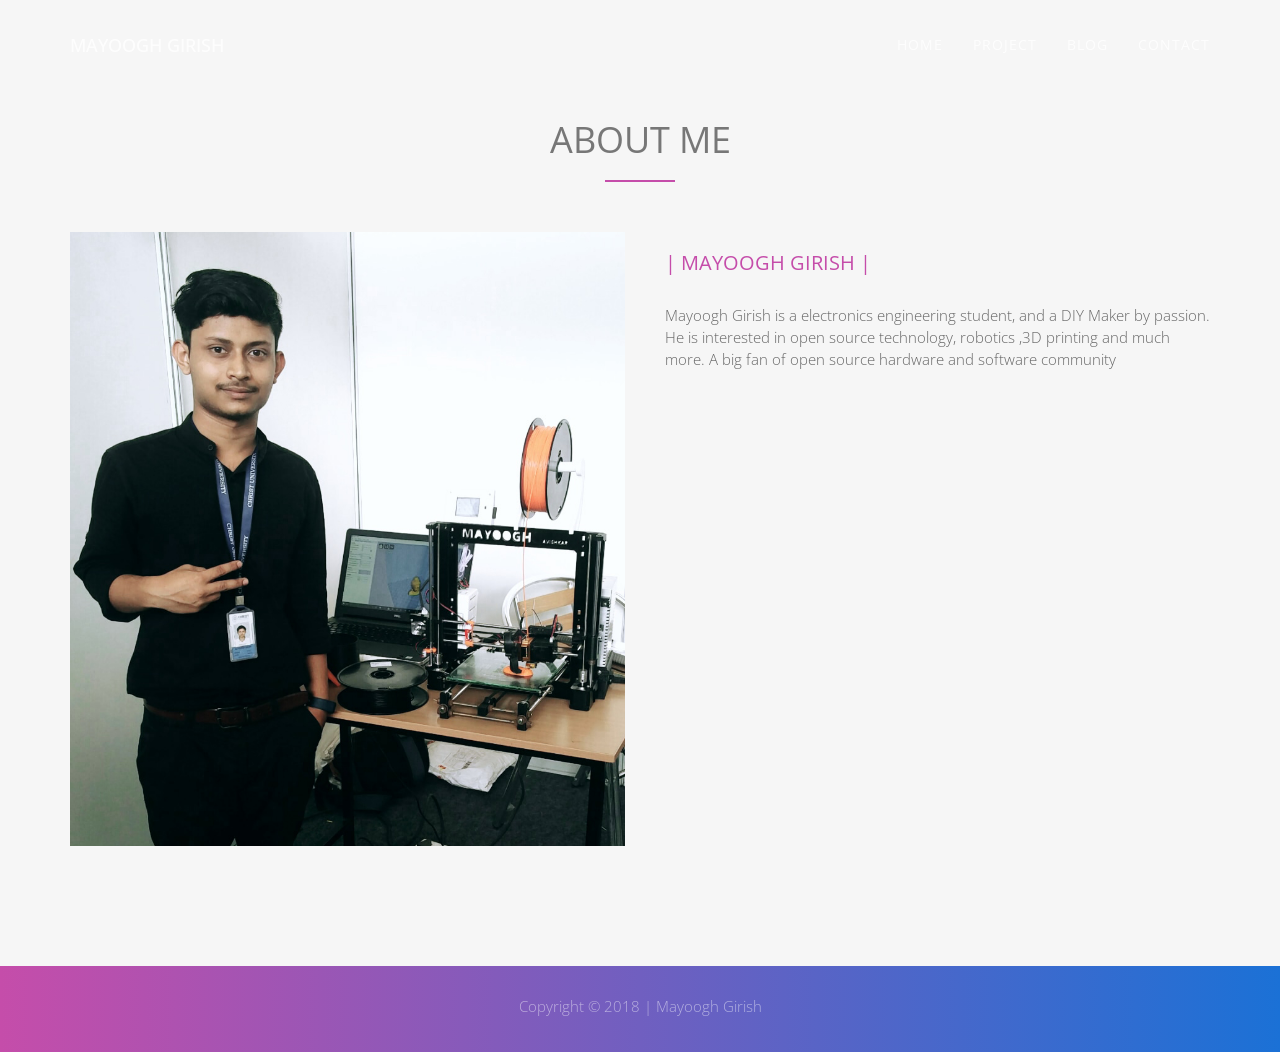
==== about.html @ 4ab5d03f "UI Update * Background image changed * Overlay Changed" ====
<!DOCTYPE html>
<html lang="en">
<head>
<meta charset="utf-8">
<meta name="viewport" content="width=device-width, initial-scale=1">
<title>Mayoogh Girish</title>
<meta name="description" content="">
<meta name="author" content="">

<!-- Favicons
    ================================================== -->
<link rel="shortcut icon" href="img/favicon.ico" type="image/x-icon">
<link rel="apple-touch-icon" href="img/apple-touch-icon.png">
<link rel="apple-touch-icon" sizes="72x72" href="img/apple-touch-icon-72x72.png">
<link rel="apple-touch-icon" sizes="114x114" href="img/apple-touch-icon-114x114.png">

<!-- Bootstrap -->
<link rel="stylesheet" type="text/css"  href="css/bootstrap.css">
<link rel="stylesheet" type="text/css" href="fonts/font-awesome/css/font-awesome.css">

<!-- Slider
    ================================================== -->
<link href="css/owl.carousel.css" rel="stylesheet" media="screen">
<link href="css/owl.theme.css" rel="stylesheet" media="screen">

<!-- Stylesheet
    ================================================== -->
<link rel="stylesheet" type="text/css"  href="css/style.css">
<link rel="stylesheet" type="text/css" href="css/nivo-lightbox/nivo-lightbox.css">
<link rel="stylesheet" type="text/css" href="css/nivo-lightbox/default.css">
<link href="http://fonts.googleapis.com/css?family=Open+Sans:400,700,800,600,300" rel="stylesheet" type="text/css">

<!-- HTML5 shim and Respond.js for IE8 support of HTML5 elements and media queries -->
<!-- WARNING: Respond.js doesn't work if you view the page via file:// -->
<!--[if lt IE 9]>
      <script src="https://oss.maxcdn.com/html5shiv/3.7.2/html5shiv.min.js"></script>
      <script src="https://oss.maxcdn.com/respond/1.4.2/respond.min.js"></script>
    <![endif]-->

</head>
<body id="page-top" data-spy="scroll" data-target=".navbar-fixed-top">
<!-- Navigation
    ==========================================-->
<nav id="menu" class="navbar navbar-default navbar-fixed-top">
  <div class="container"> 
    <!-- Brand and toggle get grouped for better mobile display -->
    <div class="navbar-header">
      <button type="button" class="navbar-toggle collapsed" data-toggle="collapse" data-target="#bs-example-navbar-collapse-1"> <span class="sr-only">Toggle navigation</span> <span class="icon-bar"></span> <span class="icon-bar"></span> <span class="icon-bar"></span> </button>
      <a class="navbar-brand page-scroll" href="#page-top">Mayoogh Girish</a> </div>
    
    <!-- Collect the nav links, forms, and other content for toggling -->
    <div class="collapse navbar-collapse" id="bs-example-navbar-collapse-1">
      <ul class="nav navbar-nav navbar-right">
        <li><a href="index.html" class="page-scroll">Home</a></li>
        <li><a href="project.html" class="page-scroll">Project</a></li>
        <li><a href="http://igniteinnovateideas.wordpress.com" class="page-scroll">Blog</a></li>
        <!-- <li><a href="#testimonials" class="page-scroll">Testimonials</a></li> -->
        <li><a href="contact.html" class="page-scroll">Contact</a></li>
      </ul>
    </div>
    <!-- /.navbar-collapse --> 
  </div>
  <!-- /.container-fluid --> 
</nav>

<div id="about">
  <div class="container">
    <div class="section-title text-center center">
      <h2>About Me</h2>
      <hr>
    </div>
    <div class="row">
      <div class="col-xs-12 col-md-6"> <img src="img/Mayoogh Girish.jpg" class="img-responsive" alt="" align="left"> </div>
      <div class="col-xs-12 col-md-6">
        <div class="about-text">
          <h3>| MAYOOGH GIRISH |</h3>
          <p>Mayoogh Girish is a electronics engineering student, and a DIY Maker by passion.<br> He is interested in open source technology, robotics ,3D printing and much more. A big fan of open source hardware and software community</p>
        </div>
      </div>
    </div>
  </div>
</div>
<div id="footer">
  <div class="container text-center">
    <p>Copyright &copy; 2018 | Mayoogh Girish </p>  </div>
</div>
<script type="text/javascript" src="js/jquery.1.11.1.js"></script> 
<script type="text/javascript" src="js/bootstrap.js"></script> 
<script type="text/javascript" src="js/SmoothScroll.js"></script> 
<script type="text/javascript" src="js/jquery.counterup.js"></script> 
<script type="text/javascript" src="js/waypoints.js"></script> 
<script type="text/javascript" src="js/nivo-lightbox.js"></script> 
<script type="text/javascript" src="js/jquery.isotope.js"></script> 
<script type="text/javascript" src="js/jqBootstrapValidation.js"></script> 
<script type="text/javascript" src="js/contact_me.js"></script> 
<script type="text/javascript" src="js/owl.carousel.js"></script> 
<script type="text/javascript" src="js/main.js"></script>
</body>
</html>
---- css/style.css ----
body, html {
	font-family: 'Open Sans', sans-serif;
	text-rendering: optimizeLegibility !important;
	-webkit-font-smoothing: antialiased !important;
	color: #666;
	font-weight: 300;
	width: 100% !important;
	height: 100% !important;
}
h2 {
	margin: 0 0 20px 0;
	font-weight: 400;
	font-size: 36px;
	color: #777;
	text-transform: uppercase;
}
h3, h4 {
	font-size: 20px;
	font-weight: 600;
}
h5 {
	text-transform: uppercase;
	font-weight: 700;
	line-height: 20px;
}
p {
	font-size: 15px;
}
p.intro {
	font-size: 16px;
	margin: 12px 0 0;
	line-height: 24px;
}
a {
	color: #C54DAA;
}
a:hover, a:focus {
	text-decoration: none;
	color: #222;
}
ul, ol {
	list-style: none;
}
.clearfix:after {
	visibility: hidden;
	display: block;
	font-size: 0;
	content: " ";
	clear: both;
	height: 0;
}
.clearfix {
	display: inline-block;
}
* html .clearfix {
	height: 1%;
}
.clearfix {
	display: block;
}
ul, ol {
	padding: 0;
	webkit-padding: 0;
	moz-padding: 0;
}
hr {
	height: 2px;
	width: 70px;
	text-align: center;
	position: relative;
	background: #C54DAA;
	margin: 0 auto;
	margin-bottom: 20px;
	border: 0;
}
/* Navigation */
#menu {
	padding: 20px;
	transition: all 0.8s;
}
#menu.navbar-default {
	background-color: rgba(248, 248, 248, 0);
	border-color: rgba(231, 231, 231, 0);
}
#menu a.navbar-brand {
	font-size: 18px;
	color: rgba(255,255,255,0.8);
	font-weight: 500;
	text-transform: uppercase;
}
#menu a.navbar-brand:hover {
	color: #cd65b5;
}
#menu.navbar-default .navbar-nav > li > a {
	text-transform: uppercase;
	color: rgba(255,255,255,0.8);
	font-size: 14px;
	font-weight: 400;
	letter-spacing: 1px;
}
#menu.navbar-default .navbar-nav > li > a:hover {
	color: #cd65b5;
}
.on {
	background-color: rgba(0,0,0,0.8) !important;
	padding: 0 !important;
}
.navbar-default .navbar-nav > .active > a, .navbar-default .navbar-nav > .active > a:hover, .navbar-default .navbar-nav > .active > a:focus {
	color: #C54DAA !important;
	background-color: transparent;
}
.navbar-toggle {
	border-radius: 0;
}
.navbar-default .navbar-toggle:hover, .navbar-default .navbar-toggle:focus {
	background-color: #C54DAA;
	border-color: #C54DAA;
}
.navbar-default .navbar-toggle:hover>.icon-bar {
	background-color: #FFF;
}
.section-title {
	margin-bottom: 50px;
}
.section-title p {
	font-size: 18px;
	color: #888;
}
.btn-custom {
	text-transform: uppercase;
	color: #fff;
	background-color: #C54DAA;
	padding: 14px 20px;
	margin: 0;
	font-size: 15px;
	border-radius: 0;
	margin-top: 20px;
	transition: all 0.3s;
	border-top: 4px solid #b73c9b;
}
.btn-custom:hover, .btn-custom:focus, .btn-custom.focus, .btn-custom:active, .btn-custom.active {
	color: #fff;
	background-color: #b73c9b;
}
/* Header Section */
.intro {
	display: table;
	width: 100%;
	padding: 0;
	background: url(../img/bg.jpg) no-repeat right bottom;
	background-color: #e5e5e5;
	-webkit-background-size: cover;
	-moz-background-size: cover;
	background-size: cover;
	-o-background-size: cover;
}
.intro .overlay {
	/* Permalink - use to edit and share this gradient: http://colorzilla.com/gradient-editor/#1b71d6+0,c54daa+100&0.5+0,0.5+100 */
	background: -moz-linear-gradient(top, rgba(27,113,214,0.5) 0%, rgba(197,77,170,0.5) 100%); /* FF3.6-15 */
	background: -webkit-linear-gradient(top, rgba(27,113,214,0.5) 0%, rgba(197,77,170,0.5) 100%); /* Chrome10-25,Safari5.1-6 */
	background: linear-gradient(to bottom, rgba(27,113,214,0.5) 0%, rgba(197,77,170,0.5) 100%); /* W3C, IE10+, FF16+, Chrome26+, Opera12+, Safari7+ */
filter: progid:DXImageTransform.Microsoft.gradient( startColorstr='#801b71d6', endColorstr='#80c54daa', GradientType=0 ); /* IE6-9 */
}
.intro h1 {
	color: rgba(255,255,255,0.9);
	font-size: 72px;
	font-weight: 100;
	letter-spacing: -1px;
	text-transform: uppercase;
	margin-bottom: 20px;
	margin-top: 0;
}
.intro p {
	color: #fff;
	font-size: 22px;
	font-weight: 300;
	margin-bottom: 40px;
	margin-top: 20px;
}
.intro span {
	color: rgba(255,255,255,0.5);
	font-size: 28px;
	font-weight: 300;
}
header .intro-text {
	padding-top: 250px;
	padding-bottom: 200px;
	padding-left: 100px;
}
/* About Section */
#about {
	padding: 120px 0;
	background: #f6f6f6;
}
#about .about-text {
	margin-left: 10px;
}
#about .about-text h3 {
	font-weight: 400;
	color: #C54DAA;
}
#about img {
	float: right;
}
#about p {
	margin: 30px 0;
	line-height: 22px;
}
/* Services Section */
#services {
	padding: 120px 0;
}
#services h4 {
	color: #C54DAA;
	text-transform: uppercase;
}
#services i.fa {
	font-size: 38px;
	margin-bottom: 20px;
	transition: all 0.5s;
	color: #fff;
	width: 100px;
	height: 100px;
	padding: 30px 0;
	background: #C54DAA;
	border-radius: 50%;
}
/* Portfolio Section */
#portfolio {
	padding: 120px 0;
	background: #f6f6f6;
}
.categories {
	padding-bottom: 40px;
	text-align: center;
}
ul.cat li {
	display: inline-block;
}
ol.type li {
	display: inline-block;
	margin-left: 20px;
}
ol.type li a {
	color: #C54DAA;
	padding: 10px 20px;
	border: 1px solid #C54DAA;
	text-transform: uppercase;
}
ol.type li a.active {
	background: #C54DAA;
	color: #fff;
}
ol.type li a:hover {
	background: #C54DAA;
	color: #fff;
}
.isotope-item {
	z-index: 2
}
.isotope-hidden.isotope-item {
	z-index: 1
}
.isotope, .isotope .isotope-item {
	/* change duration value to whatever you like */
	-webkit-transition-duration: 0.8s;
	-moz-transition-duration: 0.8s;
	transition-duration: 0.8s;
}
.isotope-item {
	margin-right: -1px;
	-webkit-backface-visibility: hidden;
	backface-visibility: hidden;
}
.isotope {
	-webkit-backface-visibility: hidden;
	backface-visibility: hidden;
	-webkit-transition-property: height, width;
	-moz-transition-property: height, width;
	transition-property: height, width;
}
.isotope .isotope-item {
	-webkit-backface-visibility: hidden;
	backface-visibility: hidden;
	-webkit-transition-property: -webkit-transform, opacity;
	-moz-transition-property: -moz-transform, opacity;
	transition-property: transform, opacity;
}
.portfolio-item {
	margin: 15px 0;
	-webkit-transition: all 0.5s ease-out;
	-moz-transition: all 0.5s ease-out;
	-ms-transition: all 0.5s ease-out;
	-o-transition: all 0.5s ease-out;
	transition: all 0.5s ease-out;
}
.portfolio-item:hover {
	-webkit-transform: scale(1.1);
	-moz-transform: scale(1.1);
	-ms-transform: scale(1.1);
	-o-transform: scale(1.1);
	transform: scale(1.1);
}
.portfolio-item .hover-bg {
	height: 195px;
	overflow: hidden;
	position: relative;
}
.hover-bg .hover-text {
	position: absolute;
	text-align: center;
	margin: 0 auto;
	color: #ffffff;
	background: rgba(0, 0, 0, 0.66);
	padding: 30% 0 0 0;
	height: 100%;
	width: 100%;
	opacity: 0;
	transition: all 0.5s;
}
.hover-bg .hover-text>h4 {
	opacity: 0;
	color: #fff;
	-webkit-transform: translateY(100%);
	transform: translateY(100%);
	transition: all 0.3s;
	font-size: 16px;
	font-weight: 300;
}
.hover-bg:hover .hover-text>h4 {
	opacity: 1;
	-webkit-backface-visibility: hidden;
	-webkit-transform: translateY(0);
	transform: translateY(0);
}
.hover-bg .hover-text>i {
	opacity: 0;
	-webkit-transform: translateY(0);
	transform: translateY(0);
	transition: all 0.3s;
}
.hover-bg:hover .hover-text>i {
	opacity: 1;
	-webkit-backface-visibility: hidden;
	-webkit-transform: translateY(100%);
	transform: translateY(100%);
}
.hover-bg:hover .hover-text {
	opacity: 1;
}
#portfolio i.fa {
	font-size: 20px;
	padding: 5px;
	color: #E87E04;
}
/* Achivements Section */
#achievements {
	background: url(../img/bg1.png) no-repeat center bottom fixed;
	background-color: #e5e5e5;
	-webkit-background-size: cover;
	-moz-background-size: cover;
	background-size: cover;
	-o-background-size: cover;
}
#achievements .overlay {
	padding: 120px 0;
	/* Permalink - use to edit and share this gradient: http://colorzilla.com/gradient-editor/#c54daa+0,1b71d6+100&0.6+0,0.6+100 */
	background: -moz-linear-gradient(left, rgba(197,77,170,0.6) 0%, rgba(27,113,214,0.6) 100%); /* FF3.6-15 */
	background: -webkit-linear-gradient(left, rgba(197,77,170,0.6) 0%, rgba(27,113,214,0.6) 100%); /* Chrome10-25,Safari5.1-6 */
	background: linear-gradient(to right, rgba(197,77,170,0.6) 0%, rgba(27,113,214,0.6) 100%); /* W3C, IE10+, FF16+, Chrome26+, Opera12+, Safari7+ */
filter: progid:DXImageTransform.Microsoft.gradient( startColorstr='#99c54daa', endColorstr='#991b71d6', GradientType=1 ); /* IE6-9 */
}
#achievements h2 {
	color: #fff;
}
.achievement-box h4 {
	color: #fff;
	font-size: 16px;
	font-weight: 400;
	margin-left: 5px;
	text-transform: uppercase;
}
.achievement-box span.count {
	font-size: 52px;
	font-weight: 600;
	display: block;
	color: #fff;
	padding: 0;
	margin: 0;
}
/* Testimonials Section */
#testimonials {
	padding: 120px 0 80px 0;
	background: #F6F6F6;
}
#testimonials i.fa {
	color: #8e9599;
	font-size: 36px;
}
#testimonial {
	padding: 30px 0;
}
#testimonial .item {
	display: block;
	width: 100%;
	height: auto;
}
#testimonial img {
	width: 140px;
	height: 140px;
	border-radius: 50%;
}
#testimonial .item p {
	margin: 30px 0;
}
.owl-theme .owl-controls .owl-page span {
	display: block;
	width: 20px;
	height: 6px;
	margin: 5px 7px;
	filter: Alpha(Opacity=1);
	opacity: 1;
	border-radius: 0;
	background: #fff;
	transition: all 0.5s;
	border: 1px solid #ccc;
}
.owl-theme .owl-controls .owl-page.active span, .owl-theme .owl-controls.clickable .owl-page:hover span {
	filter: Alpha(Opacity=100);
	opacity: 1;
	background: #C54DAA;
	border: 1px solid #C54DAA;
}
.owl-theme .owl-controls .owl-page.active span {
	background: #C54DAA;
	border: 1px solid #C54DAA;
}
/* Contact Section */
#contact {
	padding: 120px 0 60px 0;
}
#contact form {
	padding: 30px 0;
}
#contact .text-danger {
	color: #cc0033;
	text-align: left;
}
label {
	font-size: 12px;
	font-weight: 400;
	font-family: 'Open Sans', sans-serif;
	float: left;
}
#contact .form-control {
	display: block;
	width: 100%;
	padding: 6px 12px;
	font-size: 14px;
	line-height: 1.42857143;
	color: #222;
	background-image: none;
	border: 1px solid #ccc;
	border-radius: 0;
	-webkit-box-shadow: none;
	box-shadow: none;
	-webkit-transition: none;
	-o-transition: none;
	transition: none;
}
#contact .form-control:focus {
	border-color: #C54DAA;
	outline: 0;
	-webkit-box-shadow: transparent;
	box-shadow: transparent;
}
.form-control::-webkit-input-placeholder {
color: #2c3e50;
}
.form-control:-moz-placeholder {
color: #2c3e50;
}
.form-control::-moz-placeholder {
color: #2c3e50;
}
.form-control:-ms-input-placeholder {
color: #2c3e50;
}
#contact .social {
	margin-top: 80px;
}
#contact .social ul li {
	display: inline-block;
	margin: 0 20px;
}
#contact .social i.fa {
	font-size: 28px;
	padding: 4px;
	color: #C54DAA;
	transition: all 0.3s;
}
#contact .social i.fa:hover {
	color: #444;
}
.btn:active, .btn.active {
	background-image: none;
	outline: 0;
	-webkit-box-shadow: none;
	box-shadow: none;
}
a:focus, .btn:focus, .btn:active:focus, .btn.active:focus, .btn.focus, .btn:active.focus, .btn.active.focus {
	outline: none;
	outline-offset: none;
}
/* Footer Section*/
#footer {
	/* Permalink - use to edit and share this gradient: http://colorzilla.com/gradient-editor/#c54daa+0,1b71d6+100 */
	background: rgb(197,77,170); /* Old browsers */
	background: -moz-linear-gradient(left, rgba(197,77,170,1) 0%, rgba(27,113,214,1) 100%); /* FF3.6-15 */
	background: -webkit-linear-gradient(left, rgba(197,77,170,1) 0%, rgba(27,113,214,1) 100%); /* Chrome10-25,Safari5.1-6 */
	background: linear-gradient(to right, rgba(197,77,170,1) 0%, rgba(27,113,214,1) 100%); /* W3C, IE10+, FF16+, Chrome26+, Opera12+, Safari7+ */
filter: progid:DXImageTransform.Microsoft.gradient( startColorstr='#c54daa', endColorstr='#1b71d6', GradientType=1 ); /* IE6-9 */
	color: rgba(255,255,255,0.5);
	padding: 30px 0 25px 0;
}
#footer a {
	color: rgba(255,255,255,0.7);
}
#footer a:hover {
	color: #fff;
}

@media (max-width: 1024px) {
#about img {
	float: left;
	margin-bottom: 20px;
}
}
---- css/nivo-lightbox/default.css ----
/*
 * Nivo Lightbox Default Theme v1.0
 * http://dev7studios.com/nivo-lightbox
 *
 * Copyright 2013, Dev7studios
 * Free to use and abuse under the MIT license.
 * http://www.opensource.org/licenses/mit-license.php
 */
 
 .nivo-lightbox-theme-default * {
    -webkit-box-sizing: initial !important;
    -moz-box-sizing: initial !important;
    box-sizing: initial !important;
 }
.nivo-lightbox-theme-default.nivo-lightbox-overlay { 
	background: #666;
	background: rgba(0,0,0,0.6); 
}
.nivo-lightbox-theme-default .nivo-lightbox-content.nivo-lightbox-loading { background: url(loading.gif) no-repeat 50% 50%; }

.nivo-lightbox-theme-default .nivo-lightbox-nav {
	top: 10%;
	width: 8%;
	height: 80%;
	text-indent: -9999px;
	background-repeat: no-repeat;
	background-position: 50% 50%;
	opacity: 0.5;
}
.nivo-lightbox-theme-default .nivo-lightbox-nav:hover { 
	opacity: 1; 
	background-color: transparent;
}
.nivo-lightbox-theme-default .nivo-lightbox-prev { 
	background-image: url(prev.png); 
	border-radius: 0 3px 3px 0;
}
.nivo-lightbox-theme-default .nivo-lightbox-next { 
	background-image: url(next.png); 
	border-radius: 3px 0 0 3px;
}

.nivo-lightbox-theme-default .nivo-lightbox-close {
	display: block;
	background: url(close.png) no-repeat 5px 5px;
	width: 16px;
	height: 16px;
	text-indent: -9999px;
	padding: 5px;
	opacity: 0.5;
}
.nivo-lightbox-theme-default .nivo-lightbox-close:hover { opacity: 1; }

.nivo-lightbox-theme-default .nivo-lightbox-title-wrap { bottom: -7%; }
.nivo-lightbox-theme-default .nivo-lightbox-title {
	font: 14px/20px 'Helvetica Neue', Helvetica, Arial, sans-serif;
	font-style: normal;
	font-weight: normal;
	background: #000;
	color: #fff;
	padding: 7px 15px;
	border-radius: 30px;
}

.nivo-lightbox-theme-default .nivo-lightbox-image img {
	background: #fff;
	-webkit-box-shadow: 0px 1px 1px rgba(0,0,0,0.4);
	   -moz-box-shadow: 0px 1px 1px rgba(0,0,0,0.4);
	        box-shadow: 0px 1px 1px rgba(0,0,0,0.4);
}
.nivo-lightbox-theme-default .nivo-lightbox-ajax,
.nivo-lightbox-theme-default .nivo-lightbox-inline {
	background: #fff;
	padding: 40px;
	-webkit-box-shadow: 0px 1px 1px rgba(0,0,0,0.4);
	   -moz-box-shadow: 0px 1px 1px rgba(0,0,0,0.4);
	        box-shadow: 0px 1px 1px rgba(0,0,0,0.4);
}

@media (-webkit-min-device-pixel-ratio: 1.3),
       (-o-min-device-pixel-ratio: 2.6/2),
       (min--moz-device-pixel-ratio: 1.3),
       (min-device-pixel-ratio: 1.3),
       (min-resolution: 1.3dppx) {

	.nivo-lightbox-theme-default .nivo-lightbox-content.nivo-lightbox-loading { 
		background-image: url(loading@2x.gif); 
		background-size: 32px 32px;
	}
	.nivo-lightbox-theme-default .nivo-lightbox-prev { 
		background-image: url(prev@2x.png); 
		background-size: 48px 48px;
	}
	.nivo-lightbox-theme-default .nivo-lightbox-next { 
		background-image: url(next@2x.png); 
		background-size: 48px 48px;
	}
	.nivo-lightbox-theme-default .nivo-lightbox-close { 
		background-image: url(close@2x.png); 
		background-size: 16px 16px;
	}
	
}
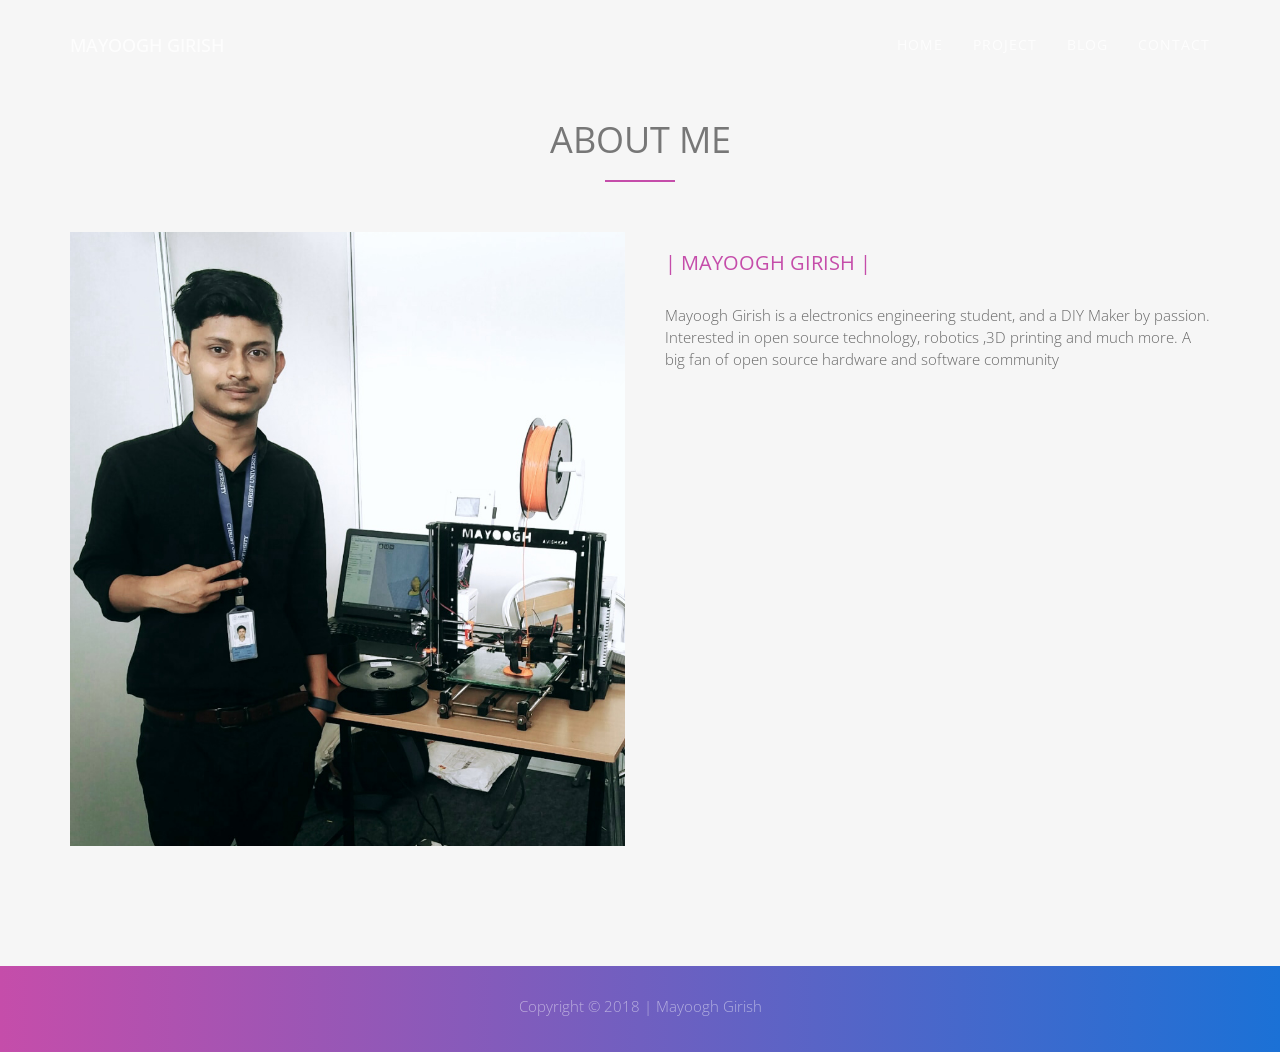
==== commit 567a291b: "Update about.html" ====
--- a/about.html
+++ b/about.html
@@ -9,10 +9,8 @@
 
 <!-- Favicons
     ================================================== -->
-<link rel="shortcut icon" href="img/favicon.ico" type="image/x-icon">
-<link rel="apple-touch-icon" href="img/apple-touch-icon.png">
-<link rel="apple-touch-icon" sizes="72x72" href="img/apple-touch-icon-72x72.png">
-<link rel="apple-touch-icon" sizes="114x114" href="img/apple-touch-icon-114x114.png">
+<link rel="shortcut icon" type="image/png" href="img/favicon.png">
+
 
 <!-- Bootstrap -->
 <link rel="stylesheet" type="text/css"  href="css/bootstrap.css">
@@ -74,7 +72,7 @@
       <div class="col-xs-12 col-md-6">
         <div class="about-text">
           <h3>| MAYOOGH GIRISH |</h3>
-          <p>Mayoogh Girish is a electronics engineering student, and a DIY Maker by passion.<br> He is interested in open source technology, robotics ,3D printing and much more. A big fan of open source hardware and software community</p>
+          <p>Mayoogh Girish is a electronics engineering student, and a DIY Maker by passion.<br> Interested in open source technology, robotics ,3D printing and much more. A big fan of open source hardware and software community</p>
         </div>
       </div>
     </div>
@@ -96,4 +94,4 @@
 <script type="text/javascript" src="js/owl.carousel.js"></script> 
 <script type="text/javascript" src="js/main.js"></script>
 </body>
-</html>+</html>
--- a/css/style.css
+++ b/css/style.css
@@ -7,6 +7,12 @@
 	width: 100% !important;
 	height: 100% !important;
 }
+.lightButton{
+  font-size: 1.5em;
+  font-family: Verdana;
+  padding: 1px;
+}
+
 h2 {
 	margin: 0 0 20px 0;
 	font-weight: 400;
